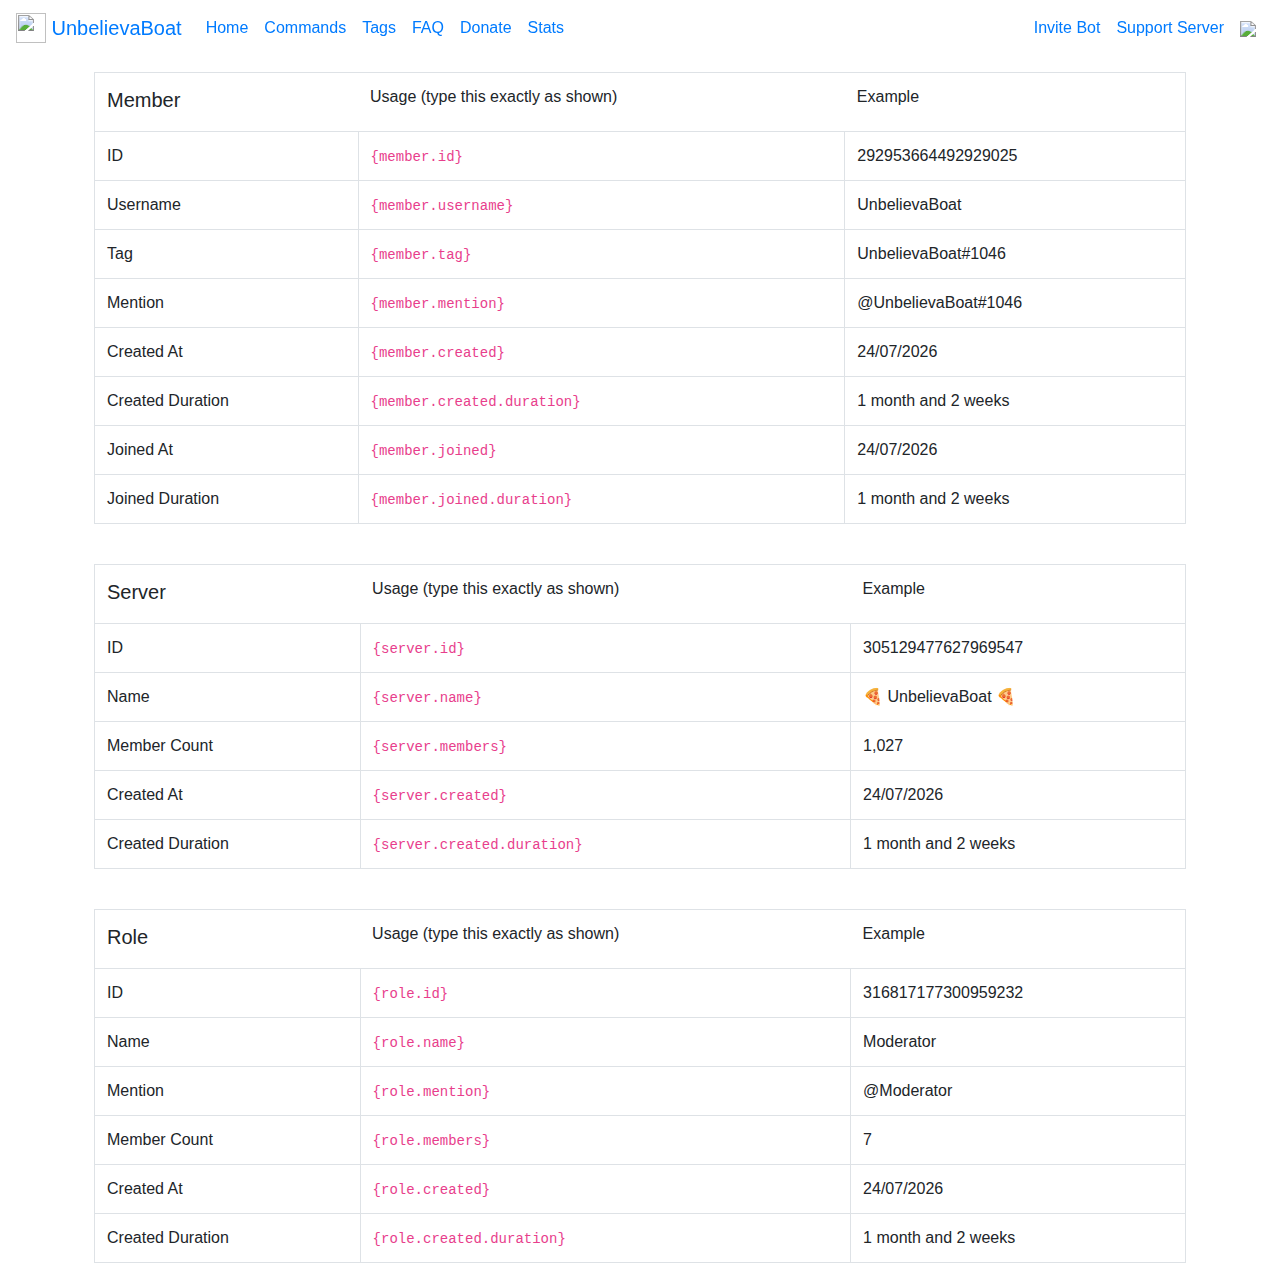
==== tags.html @ e047ee46 "Create tags.html" ====
<!DOCTYPE html>
<html lang="en">
<head>
<meta charset="UTF-8">
<meta name="description" content="UnbelievaBoat is a powerful, easy to use Discord Bot!">
<meta name="keywords" content="discord bot,discord app,unbelievable bot,unbelievaboat, bot, discord, economy, money, unb, unb bot">
<meta name="author" content="unbelievable">
<meta name="viewport" content="width=device-width, initial-scale=1">
<meta name="google-site-verification" content="nOBeKQOr1qBZIDu95DV4IXV5DFBl2w0eFABEOyQrq2s" />
<link rel="stylesheet" href="https://maxcdn.bootstrapcdn.com/bootstrap/4.0.0/css/bootstrap.min.css" integrity="sha384-Gn5384xqQ1aoWXA+058RXPxPg6fy4IWvTNh0E263XmFcJlSAwiGgFAW/dAiS6JXm" crossorigin="anonymous">
<link rel="stylesheet" href="/css/default.css">
<link rel="stylesheet" href="/css/dark-theme.css" id="theme_stylesheet">

<script src="https://code.jquery.com/jquery-3.3.1.min.js" integrity="sha256-FgpCb/KJQlLNfOu91ta32o/NMZxltwRo8QtmkMRdAu8=" crossorigin="anonymous"></script>
<script src="https://code.jquery.com/ui/1.12.1/jquery-ui.min.js" integrity="sha256-VazP97ZCwtekAsvgPBSUwPFKdrwD3unUfSGVYrahUqU=" crossorigin="anonymous"></script>
</head>
<body>
<nav class="navbar navbar-expand-md fixed-top">
<a class="navbar-brand" href="/">
<img src="https://cdn.discordapp.com/avatars/292953664492929025/8951dae4df1ff9771be538065b3ea8ed.png?size&#x3D;128" width="30" height="30" class="d-inline-block align-top" alt="">
UnbelievaBoat
</a>
<button class="navbar-toggler navbar-toggler-right" type="button" data-toggle="collapse" data-target="#navbarNavDropdown" aria-controls="navbarNavDropdown" aria-expanded="false" aria-label="Toggle navigation">
<span class="navbar-toggler-icon"></span>
</button>
<div id="navbarNavDropdown" class="navbar-collapse collapse">
<ul class="navbar-nav mr-auto">
<a class="nav-link" href="/">Home</a>
<a class="nav-link" href="/commands">Commands</a>
<a class="nav-link active" href="/tags">Tags</a>
<a class="nav-link" href="/faq">FAQ</a>
<a class="nav-link" href="/donate">Donate</a>
<a class="nav-link" href="/stats">Stats</a>
</ul>
<ul class="navbar-nav">
<a class="nav-link" target="_top" href="/invite">Invite Bot</a>
<a class="nav-link" target="_parent" href="/support">Support Server</a>
<a class="nav-link hidden-md-down" id="lightswitch">
<img src="/media/moon.svg" style="width: 18px;" id="lightswitch_image">
</a>
</ul>
</div>
</nav>
<br>
<br>
<title>UnbelievaBoat - Tags</title>
<br>
<div class="pl-1 pl-sm-4 pr-1 pr-sm-4 container">
<table class="table table-hover table-bordered">
<thead>
<tr class="table-header">
<td style="border: none; padding-bottom: 0">
<p style="font-size: 1.25rem; font-weight: 500;">
Member
</p>
</td>
<td style="border: none;">
Usage (type this exactly as shown)
</td>
<td style="border: none;">
Example
</td>
</tr>
</thead>
<tr>
<td>ID</td>
<td><code>{member.id}</code></td>
<td>292953664492929025</td>
</tr>
<tr>
<td>Username</td>
<td><code>{member.username}</code></td>
<td>UnbelievaBoat</td>
</tr>
<tr>
<td>Tag</td>
<td><code>{member.tag}</code></td>
<td>UnbelievaBoat#1046</td>
</tr>
<tr>
<td>Mention</td>
<td><code>{member.mention}</code></td>
<td>@UnbelievaBoat#1046</td>
</tr>
<tr>
<td>Created At</td>
<td><code>{member.created}</code></td>
<td>
<script>document.write(new Date().toLocaleDateString('en-GB'));</script>
<noscript>27/04/2018</noscript>
</td>
</tr>
<tr>
<td>Created Duration</td>
<td><code>{member.created.duration}</code></td>
<td>1 month and 2 weeks</td>
</tr>
<tr>
<td>Joined At</td>
<td><code>{member.joined}</code></td>
<td>
<script>document.write(new Date().toLocaleDateString('en-GB'));</script>
<noscript>27/04/2018</noscript>
</td>
</tr>
<tr>
<td>Joined Duration</td>
<td><code>{member.joined.duration}</code></td>
<td>1 month and 2 weeks</td>
</tr>
</table>
<br>
<table class="table table-hover table-bordered">
<thead>
<tr class="table-header">
<td style="border: none; padding-bottom: 0">
<p style="font-size: 1.25rem; font-weight: 500;">
Server
</p>
</td>
<td style="border: none;">
Usage (type this exactly as shown)
</td>
<td style="border: none;">
Example
</td>
</tr>
</thead>
<tr>
<td>ID</td>
<td><code>{server.id}</code></td>
<td>305129477627969547</td>
</tr>
<tr>
<td>Name</td>
<td><code>{server.name}</code></td>
<td>🍕 UnbelievaBoat 🍕</td>
</tr>
<tr>
<td>Member Count</td>
<td><code>{server.members}</code></td>
<td>1,027</td>
</tr>
<tr>
<td>Created At</td>
<td><code>{server.created}</code></td>
<td>
<script>document.write(new Date().toLocaleDateString('en-GB'));</script>
<noscript>27/04/2018</noscript>
</td>
</tr>
<tr>
<td>Created Duration</td>
<td><code>{server.created.duration}</code></td>
<td>1 month and 2 weeks</td>
</tr>
</table>
<br>
<table class="table table-hover table-bordered">
<thead>
<tr class="table-header">
<td style="border: none; padding-bottom: 0">
<p style="font-size: 1.25rem; font-weight: 500;">
Role
</p>
</td>
<td style="border: none;">
Usage (type this exactly as shown)
</td>
<td style="border: none;">
Example
</td>
</tr>
</thead>
<tr>
<td>ID</td>
<td><code>{role.id}</code></td>
<td>316817177300959232</td>
</tr>
<tr>
<td>Name</td>
<td><code>{role.name}</code></td>
<td>Moderator</td>
</tr>
<tr>
<td>Mention</td>
<td><code>{role.mention}</code></td>
<td>@Moderator</td>
</tr>
<tr>
<td>Member Count</td>
<td><code>{role.members}</code></td>
<td>7</td>
</tr>
<tr>
<td>Created At</td>
<td><code>{role.created}</code></td>
<td>
<script>document.write(new Date().toLocaleDateString('en-GB'));</script>
<noscript>27/04/2018</noscript>
</td>
</tr>
<tr>
<td>Created Duration</td>
<td><code>{role.created.duration}</code></td>
<td>1 month and 2 weeks</td>
</tr>
</table>
</div>

<script>

    function applyTheme(theme) {
        let light = "/css/light-theme.css";
        let dark = "/css/dark-theme.css";
        let moon = "/media/moon.svg";
        let sun = "/media/sun.svg";

        let cssFile = theme === "dark" ? dark : light;
        let imageFile = theme === "dark" ? sun : moon;

        let links = document.getElementsByTagName("link");
        let link;
        for (let i = 0; i < links.length; i++) {

            if (links[i].id === "theme_stylesheet") {
                link = links[i];
                break;
            }


        }

        if (link) {
            let newLink = document.createElement("link");
            newLink.setAttribute("rel", "stylesheet");
            newLink.setAttribute("href", cssFile);
            newLink.setAttribute("id", "theme_stylesheet");

            switchIcon(imageFile);

            link.parentNode.replaceChild(newLink, link);
        }
    }

    function switchIcon(src) {
        document.getElementById("lightswitch_image").src = src;
    }

    function switchTheme() {
        try {
            if (localStorage && localStorage.getItem("theme")) {
                if (localStorage.getItem("theme") === "dark") {
                    applyTheme("light");
                    localStorage.setItem("theme", "light");
                    return;
                }
            }
        } catch (e) {
        }

        applyTheme("dark");
        try {
            if (localStorage) {
                localStorage.setItem("theme", "dark");
            }
        } catch (e) {
        }

    }

    function initiate() {
        //  Check local storage for a saved theme
        try {
            if (localStorage && localStorage.getItem("theme")) {
                applyTheme(localStorage.getItem("theme"));
            } else {
                applyTheme('dark');
            }
        } catch (e) {
        }

        //  Add listener
        document.getElementById("lightswitch").addEventListener("click", switchTheme);
    }

    initiate();
</script>

<noscript>
    <iframe src="https://www.googletagmanager.com/ns.html?id=GTM-P5CCNXD"
            height="0" width="0" style="display:none;visibility:hidden"></iframe>
</noscript>


<script async src="https://www.googletagmanager.com/gtag/js?id=UA-109024028-1"></script>
<script>
    window.dataLayer = window.dataLayer || [];

    function gtag() {
        dataLayer.push(arguments);
    }

    gtag('js', new Date());

    gtag('config', 'UA-109024028-1');
</script>

<script async src="https://cdnjs.cloudflare.com/ajax/libs/tether/1.4.0/js/tether.min.js" integrity="sha384-DztdAPBWPRXSA/3eYEEUWrWCy7G5KFbe8fFjk5JAIxUYHKkDx6Qin1DkWx51bBrb" crossorigin="anonymous"></script>
<script async src="https://maxcdn.bootstrapcdn.com/bootstrap/4.0.0/js/bootstrap.min.js" integrity="sha384-JZR6Spejh4U02d8jOt6vLEHfe/JQGiRRSQQxSfFWpi1MquVdAyjUar5+76PVCmYl" crossorigin="anonymous"></script>
</body>
</html>
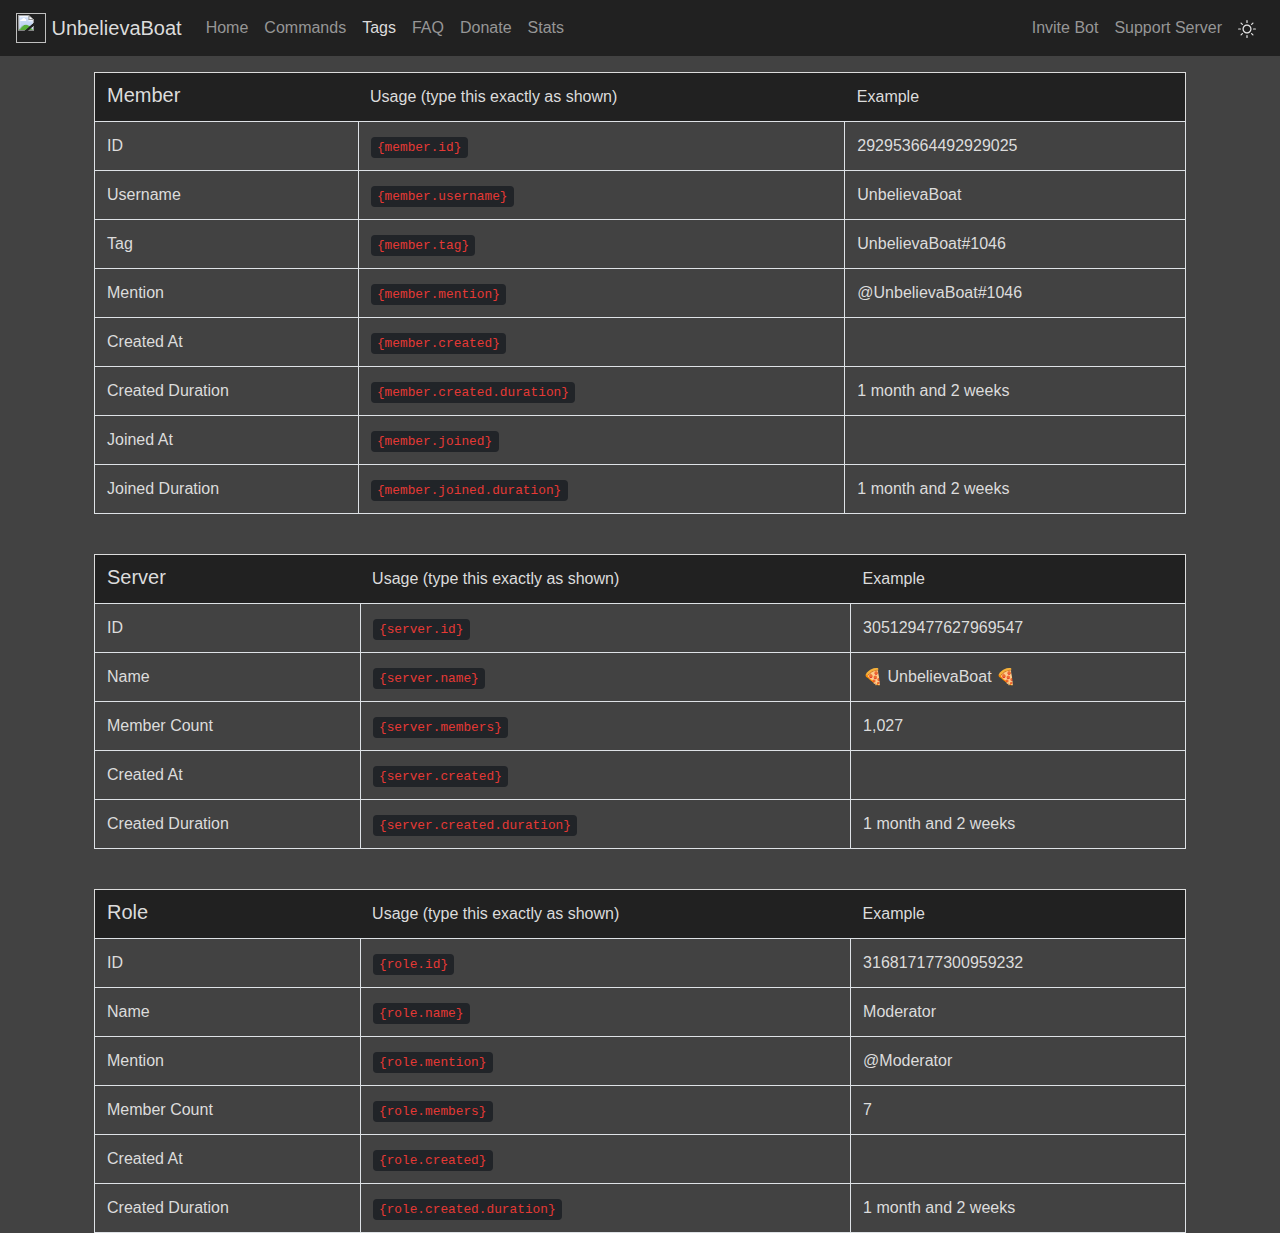
==== commit 2ae84f09: "Update tags" ====
--- a/tags.html
+++ b/tags.html
@@ -1,3 +1,4 @@
+
 <!DOCTYPE html>
 <html lang="en">
 <head>
@@ -85,9 +86,8 @@
 <tr>
 <td>Created At</td>
 <td><code>{member.created}</code></td>
-<td>
-<script>document.write(new Date().toLocaleDateString('en-GB'));</script>
-<noscript>27/04/2018</noscript>
+<td class="created_date">
+<noscript>27th Feb 18</noscript>
 </td>
 </tr>
 <tr>
@@ -98,9 +98,8 @@
 <tr>
 <td>Joined At</td>
 <td><code>{member.joined}</code></td>
-<td>
-<script>document.write(new Date().toLocaleDateString('en-GB'));</script>
-<noscript>27/04/2018</noscript>
+<td class="created_date">
+<noscript>27th Feb 18</noscript>
 </td>
 </tr>
 <tr>
@@ -144,9 +143,8 @@
 <tr>
 <td>Created At</td>
 <td><code>{server.created}</code></td>
-<td>
-<script>document.write(new Date().toLocaleDateString('en-GB'));</script>
-<noscript>27/04/2018</noscript>
+<td class="created_date">
+<noscript>27th Feb 18</noscript>
 </td>
 </tr>
 <tr>
@@ -195,9 +193,8 @@
 <tr>
 <td>Created At</td>
 <td><code>{role.created}</code></td>
-<td>
-<script>document.write(new Date().toLocaleDateString('en-GB'));</script>
-<noscript>27/04/2018</noscript>
+<td class="created_date">
+<noscript>27th Feb 18</noscript>
 </td>
 </tr>
 <tr>
@@ -207,6 +204,13 @@
 </tr>
 </table>
 </div>
+<script src="https://cdnjs.cloudflare.com/ajax/libs/moment.js/2.20.1/moment.min.js" type="text/javascript"></script>
+<script>
+    let dates = document.getElementsByClassName('created_date');
+    for (let i = 0; i < dates.length; i++) {
+        dates[i].innerHTML = moment(new Date).format('Do MMM YY');
+    }
+</script>
 
 <script>
 
--- a/css/default.css
+++ b/css/default.css
@@ -0,0 +1,265 @@
+html, body {
+    height: 100%;
+}
+
+a {
+    background-color: transparent;
+    text-decoration: none;
+}
+
+p {
+    line-height: 15pt;
+    font-size: 11pt;
+}
+
+code {
+    padding: .2rem .4rem;
+    font-size: 80%;
+    border-radius: .25rem;
+}
+
+.navbar-toggler-icon {
+    background-image: url("/media/menu.svg");
+    background-repeat: no-repeat;
+    background-size: 24px 24px;
+
+}
+
+.config-icon {
+    vertical-align: top;
+    width: 18px;
+    cursor: pointer;
+}
+
+.card-body {
+    font-size: 11pt;
+}
+
+blockquote {
+    font-size: 2pt;
+}
+
+.table-header {
+    border: none;
+}
+
+.img-thumbnail {
+    max-width: 100px;
+    height: auto;
+    border-radius: .25rem;
+    display: block !important;
+    padding: .25rem;
+    border: 1px solid;
+    cursor: pointer;
+}
+
+.checkmark {
+    width: 25px;
+    height: auto;
+}
+
+.permissions {
+    position: absolute;
+    bottom: 0;
+}
+
+.card {
+    border-radius: 0.12rem;
+}
+
+.leaderboard {
+    padding: 10px 30px;
+}
+
+.leaderboard.title {
+    font-size: 24px;
+    padding-left: 5px;
+}
+
+.leaderboard .table {
+    font-size: 16px;
+    margin-bottom: 20px;
+    background-color: inherit;
+    border-left: 1pt solid;
+    border-right: 1pt solid;
+    border-bottom: 1pt solid;
+}
+
+.leaderboard .table > tbody > tr > td {
+    vertical-align: middle;
+}
+
+.lb {
+    display: block;
+    font-size: 15px;
+    overflow-x: hidden;
+    overflow-y: hidden;
+    text-align: center;
+    text-overflow: ellipsis;
+}
+
+.lb.username {
+    display: inline;
+    font-weight: 500;
+}
+
+.lb.discriminator {
+    display: inline;
+}
+
+.emoji {
+    margin: 0 .05em 0 .1em !important;
+    min-height: 22px;
+    min-width: 22px;
+    object-fit: contain;
+    vertical-align: -.4em;
+    height: 32px;
+    width: 32px;
+}
+
+.user {
+    line-height: 20px;
+    color: inherit;
+    text-decoration: none !important;
+}
+
+.user:hover {
+    font-size: 17px;
+    font-weight: 600;
+}
+
+.discord-icon {
+    border-radius: 50%;
+}
+
+.discord-icon.small {
+    height: 40px;
+}
+
+.discord-icon.medium {
+    height: 60px;
+}
+
+.discord-icon.large {
+    height: 100px;
+}
+
+.profile {
+    display: block;
+    font-size: 18px;
+    overflow-x: hidden;
+    overflow-y: hidden;
+    text-align: center;
+    text-overflow: ellipsis;
+}
+
+.profile.username {
+    display: inline;
+    font-weight: 500;
+}
+
+.profile.discriminator {
+    display: inline;
+}
+
+.profile.title {
+    text-transform: uppercase;
+    font-weight: 700;
+    font-size: 16px;
+}
+
+.card-header.leaderboard {
+    border: 1pt solid;
+    border-bottom: 0;
+
+}
+
+.back-arrow {
+    height: 40px;
+    cursor: pointer;
+    display: inline-block;
+    padding-top: 10px
+}
+
+.ui-widget-content {
+    border: 1px solid #bdc3c7;
+    margin-top: 4px;
+}
+
+.ui-slider .ui-slider-handle {
+    position: absolute;
+    z-index: 2;
+    width: 5.2em;
+    height: 2.2em;
+    cursor: default;
+    margin: 0 -40px auto !important;
+    text-align: center;
+    line-height: 30px;
+    font-size: 15px;
+}
+
+.ui-slider .ui-slider-handle .glyphicon {
+    margin: 0 3px;
+    font-size: 11px;
+    opacity: 0.5;
+}
+
+.ui-corner-all {
+    border-radius: 20px;
+}
+
+.ui-slider-horizontal .ui-slider-handle {
+    top: -.9em;
+}
+
+.ui-slider-horizontal .ui-slider-handle {
+    margin-left: -0.5em;
+}
+
+.ui-slider .ui-slider-handle {
+    cursor: pointer;
+}
+
+.ui-slider a, .ui-slider a:focus {
+    cursor: pointer;
+    outline: none;
+    text-decoration: none;
+}
+
+.donate-slider {
+    margin-bottom: 70px;
+}
+
+.donate-slider span {
+    font-weight: 200;
+    display: inline-block;
+    font-size: 13px;
+}
+
+.slider {
+    background: #d3d3d3;
+}
+
+.btn.donate {
+    cursor: pointer;
+}
+
+.bd-callout-info {
+    border-left-color: #03A9F4 !important;
+}
+
+.bd-callout {
+    padding: 1.25rem;
+    margin-top: 1.25rem;
+    margin-bottom: 1.25rem;
+    border: 1px solid;
+    border-left-width: .25rem;
+    border-radius: .25rem;
+    display: block;
+}
+
+.feature-item {
+    display: flex;
+    height: 80%;
+    padding-bottom: 5%;
+}
--- a/css/dark-theme.css
+++ b/css/dark-theme.css
@@ -0,0 +1,144 @@
+.navbar {
+    background-color: #212121;
+}
+
+body {
+    background-color: #424242; /* background */
+    color: #dcdcdc; /* text */
+}
+
+code {
+    background: #212428; /* code block background */
+    color: #E53935; /* code block text */
+}
+
+.navbar-brand {
+    color: #dcdcdc; /* bot name text */
+}
+
+/* all links */
+a {
+    color: #969696;
+}
+
+/* links on focus */
+a:focus {
+    color: #dcdcdc;
+}
+
+/* links on hover */
+a:hover {
+    color: #dcdcdc;
+}
+
+/* selected navbar tab */
+.active {
+    color: #dcdcdc;
+}
+
+/* command module headings */
+.card-header {
+    background-color: #212121;
+}
+
+.card-body {
+    background-color: #424242;
+}
+
+.config-icon {
+    content: url(../media/config-dark.svg);
+}
+
+.table-bordered {
+    border-color: #dcdcdc;
+}
+
+.table-header {
+    background-color: #212121;
+}
+
+.img-thumbnail {
+    background-color: #424242;
+    border-color: #dcdcdc;
+}
+
+.pagination .page-link {
+    background-color: #212121;
+    color: #dcdcdc;
+}
+
+.pagination .page-item.disabled .page-link {
+    background-color: #212121;
+    color: #dcdcdc;
+}
+
+.pagination .page-item.active .page-link {
+    background-color: #969696;
+    color: #212121;
+    border-color: #dcdcdc;
+}
+
+.profile {
+    color: rgba(255, 255, 255, 0.6);
+}
+
+.profile.username {
+    color: rgb(255, 255, 255);
+}
+
+.profile.discriminator {
+    color: rgba(255, 255, 255, 0.6);
+}
+
+.profile.title {
+    color: #72767d;
+}
+
+.leaderboard .table {
+    border-color: white;
+}
+
+.lb.username {
+    color: rgb(255, 255, 255);
+}
+
+.lb.discriminator {
+    color: rgba(255, 255, 255, 0.6);
+}
+
+.card-header.leaderboard {
+    border-color: white;
+}
+
+.leaderboard .table > tbody > tr > td {
+    background-color: #2f3136;
+}
+
+.row.profile.header {
+    background-color: #202225;
+}
+
+.row.profile.body {
+    background-color: #2f3136;
+}
+
+.back-arrow {
+    content: url(../media/back-dark.svg);
+}
+
+.ui-state-default, .ui-widget-content .ui-state-default {
+    background: #202225;
+    border: 1pt solid white;
+    color: white;
+}
+
+.btn.donate {
+    background-color: #202225;
+    color: white;
+    border: 1pt solid white;
+}
+
+.bd-callout {
+    background-color: #202225;
+    border-color: #0d0f12;
+}
